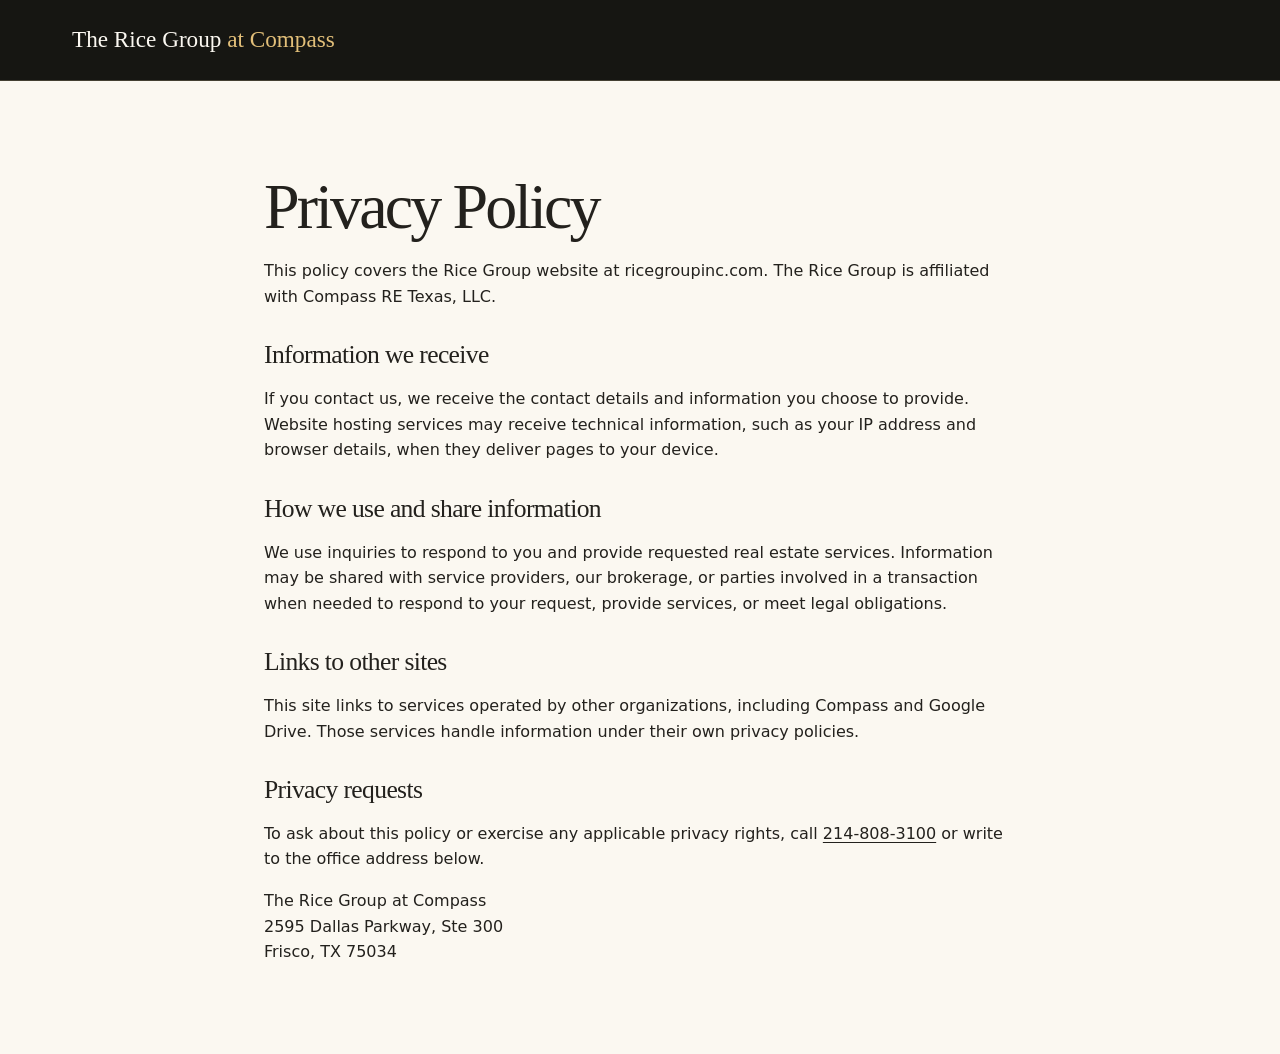
==== privacy-policy/index.html @ 69a4f801 "Redesign the Rice Group homepage and disclosures" ====
<!doctype html>
<html lang="en">
<head>
  <meta charset="utf-8">
  <meta name="viewport" content="width=device-width, initial-scale=1">
  <title>Privacy Policy | The Rice Group at Compass</title>
  <link rel="stylesheet" href="../styles.css">
</head>
<body>
  <header class="site-header">
    <div class="wrap header-inner">
      <a class="wordmark" href="../">The Rice Group <span>at Compass</span></a>
    </div>
  </header>
  <main class="wrap section policy">
    <h1>Privacy Policy</h1>
    <p>This policy covers the Rice Group website at ricegroupinc.com. The Rice Group is affiliated with Compass RE Texas, LLC.</p>
    <h2>Information we receive</h2>
    <p>If you contact us, we receive the contact details and information you choose to provide. Website hosting services may receive technical information, such as your IP address and browser details, when they deliver pages to your device.</p>
    <h2>How we use and share information</h2>
    <p>We use inquiries to respond to you and provide requested real estate services. Information may be shared with service providers, our brokerage, or parties involved in a transaction when needed to respond to your request, provide services, or meet legal obligations.</p>
    <h2>Links to other sites</h2>
    <p>This site links to services operated by other organizations, including Compass and Google Drive. Those services handle information under their own privacy policies.</p>
    <h2>Privacy requests</h2>
    <p>To ask about this policy or exercise any applicable privacy rights, call <a href="tel:+12148083100">214-808-3100</a> or write to the office address below.</p>
    <address>The Rice Group at Compass<br>2595 Dallas Parkway, Ste 300<br>Frisco, TX 75034</address>
  </main>
</body>
</html>
---- styles.css ----
:root {
  color-scheme: light;
  --paper: #fbf8f1;
  --ink: #23211d;
  --muted: #615b50;
  --dark: #161612;
  --gold: #e2bf79;
  --line: #d8cdb8;
  --serif: Georgia, 'Times New Roman', serif;
  --sans: system-ui, -apple-system, sans-serif;
}
* { box-sizing: border-box; }
html { scroll-padding-top: 1.25rem; }
body { margin: 0; background: var(--paper); color: var(--ink); font: 1rem/1.6 var(--sans); }
img { display: block; max-width: 100%; }
p { margin: 0 0 1rem; }
a { color: inherit; text-underline-offset: .2em; }
a:hover { text-decoration-thickness: .14em; }
a:focus-visible { outline: 3px solid #a36e13; outline-offset: 5px; }
.site-header a:focus-visible, .hero a:focus-visible, .site-footer a:focus-visible { outline-color: var(--gold); }
.wrap { width: min(100% - 3rem, 71rem); margin-inline: auto; }
.skip { position: absolute; top: .5rem; left: .5rem; z-index: 2; padding: .5rem 1rem; background: white; transform: translateY(-180%); }
.skip:focus { transform: none; }
.site-header, .hero, .site-footer { background: var(--dark); color: var(--paper); }
.header-inner { min-height: 5rem; display: flex; align-items: center; justify-content: space-between; gap: .75rem 2rem; flex-wrap: wrap; padding-block: 1rem; }
.site-header { border-bottom: 1px solid #444033; }
.wordmark { font: 1.45rem/1.2 var(--serif); text-decoration: none; }
.wordmark span { color: var(--gold); white-space: nowrap; }
.header-inner nav { display: flex; flex-wrap: wrap; gap: .4rem 1.5rem; font-size: .9rem; }
.header-inner nav a { text-decoration: none; }
.header-inner nav a:hover { text-decoration: underline; }
.hero-grid { display: grid; grid-template-columns: 1.14fr 1fr; gap: clamp(2rem, 5vw, 5rem); align-items: center; padding-block: clamp(3rem, 7vw, 6rem); }
.eyebrow { color: var(--gold); font-size: .78rem; font-weight: 700; letter-spacing: .16em; text-transform: uppercase; }
h1, h2, h3 { font-family: var(--serif); font-weight: 400; line-height: 1.12; margin: 0 0 1rem; }
h1 { font-size: clamp(2.65rem, 6.4vw, 5.35rem); letter-spacing: -.045em; }
h2 { font-size: clamp(2rem, 4vw, 3.25rem); letter-spacing: -.025em; }
h3 { font-size: clamp(1.45rem, 3vw, 2rem); }
.hero-copy { color: #e6ded0; max-width: 33rem; font-size: 1.08rem; }
.hero-image { width: 100%; height: auto; max-width: 27rem; justify-self: center; border-radius: 50%; }
.actions { display: flex; flex-wrap: wrap; gap: 1rem 1.4rem; align-items: center; margin-top: 1.75rem; }
.button { background: var(--gold); color: var(--dark); display: inline-block; padding: .7rem 1.2rem; font-weight: 700; text-decoration: none; border: 1px solid var(--gold); }
.button:hover { background: #f1d59b; }
.text-link { color: var(--gold); }
.section { padding-block: clamp(3.4rem, 7vw, 6rem); }
.section-heading { max-width: 37rem; margin-bottom: 2rem; }
.section-heading p, .team-copy p, .services-grid p { color: var(--muted); margin-bottom: 0; }
.team-grid { display: grid; grid-template-columns: repeat(2, minmax(0, 1fr)); gap: 1.5rem; }
.team-card { display: grid; grid-template-columns: minmax(7rem, .85fr) 1fr; align-items: stretch; border: 1px solid var(--line); background: #fffdfa; }
.team-card img { width: 100%; height: 100%; min-height: 13rem; object-fit: cover; object-position: center 37%; }
.team-copy { align-self: center; padding: clamp(1rem, 2.4vw, 2rem); }
.service-band { background: #eee6d6; }
.services-grid { display: grid; grid-template-columns: 1fr 1.2fr; gap: 2rem 4rem; }
.services-grid ul { list-style: none; margin: 0; padding: 0; display: grid; grid-template-columns: repeat(2, minmax(0, 1fr)); gap: .3rem 1.5rem; }
.services-grid li { border-bottom: 1px solid var(--line); padding: .6rem 0; }
.site-footer { padding-block: 3rem 2rem; }
.footer-grid { display: grid; grid-template-columns: 1fr 1fr; gap: 2rem; }
.footer-grid h2 { font-size: 1.55rem; color: var(--gold); }
.footer-grid ul, .disclosures ul { list-style: none; margin: 0; padding: 0; }
.footer-grid li { margin-bottom: .4rem; }
address { font-style: normal; }
.disclosures { margin-top: 2rem; border-top: 1px solid #514939; padding-top: 1.2rem; }
.disclosures li { padding-block: .25rem; }
.disclosures span, .copyright { color: #ded5c4; }
.copyright { margin: 1.3rem 0 0; font-size: .85rem; }
.policy { max-width: 47rem; }
.policy h1 { font-size: clamp(2.5rem, 6vw, 4rem); }
.policy h2 { font-size: 1.6rem; margin-top: 2rem; }
@media (max-width: 55rem) {
  .team-card { grid-template-columns: 1fr; }
  .team-card img { aspect-ratio: 1; height: auto; min-height: 0; }
  .team-copy { align-self: start; }
}
@media (max-width: 42rem) {
  .wrap { width: calc(100% - 2rem); }
  .hero-grid, .team-grid, .services-grid, .footer-grid { grid-template-columns: 1fr; }
  .hero-image { max-width: min(100%, 21rem); }
  .team-card { grid-template-columns: minmax(6rem, .75fr) 1fr; }
  .team-card img { height: 100%; min-height: 10rem; }
}
@media (max-width: 24rem) {
  .team-card, .services-grid ul { grid-template-columns: 1fr; }
  .team-card img { height: auto; }
}
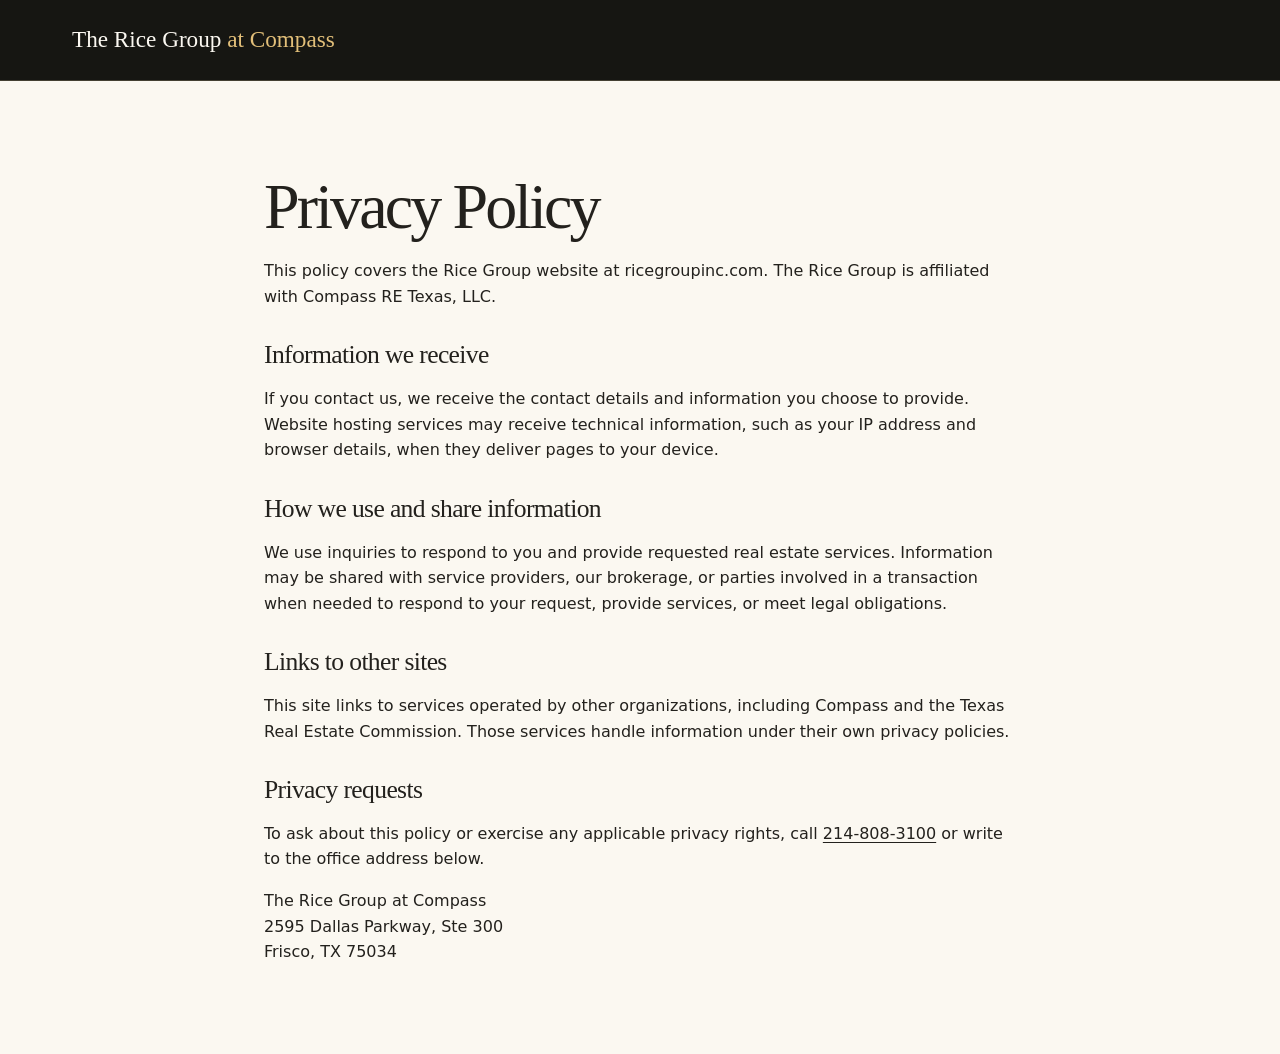
==== commit 5145c576: "Host Brent and JoAnn’s IABS PDFs on the Rice Group site" ====
--- a/privacy-policy/index.html
+++ b/privacy-policy/index.html
@@ -20,7 +20,7 @@
     <h2>How we use and share information</h2>
     <p>We use inquiries to respond to you and provide requested real estate services. Information may be shared with service providers, our brokerage, or parties involved in a transaction when needed to respond to your request, provide services, or meet legal obligations.</p>
     <h2>Links to other sites</h2>
-    <p>This site links to services operated by other organizations, including Compass and Google Drive. Those services handle information under their own privacy policies.</p>
+    <p>This site links to services operated by other organizations, including Compass and the Texas Real Estate Commission. Those services handle information under their own privacy policies.</p>
     <h2>Privacy requests</h2>
     <p>To ask about this policy or exercise any applicable privacy rights, call <a href="tel:+12148083100">214-808-3100</a> or write to the office address below.</p>
     <address>The Rice Group at Compass<br>2595 Dallas Parkway, Ste 300<br>Frisco, TX 75034</address>
--- a/styles.css
+++ b/styles.css
@@ -45,9 +45,17 @@
 .section-heading { max-width: 37rem; margin-bottom: 2rem; }
 .section-heading p, .team-copy p, .services-grid p { color: var(--muted); margin-bottom: 0; }
 .team-grid { display: grid; grid-template-columns: repeat(2, minmax(0, 1fr)); gap: 1.5rem; }
-.team-card { display: grid; grid-template-columns: minmax(7rem, .85fr) 1fr; align-items: stretch; border: 1px solid var(--line); background: #fffdfa; }
+.team-card { display: grid; grid-template-columns: minmax(7rem, .85fr) 1fr; align-items: stretch; border: 1px solid var(--line); background: #fffdfa; height: 100%; text-decoration: none; }
+.team-card:is(:hover, :focus-visible) h3 { text-decoration: underline; }
 .team-card img { width: 100%; height: 100%; min-height: 13rem; object-fit: cover; object-position: center 37%; }
 .team-copy { align-self: center; padding: clamp(1rem, 2.4vw, 2rem); }
+.faq-list { max-width: 50rem; border-top: 1px solid var(--line); }
+.faq-list details { border-bottom: 1px solid var(--line); }
+.faq-list summary { cursor: pointer; padding: 1rem .25rem; font-weight: 650; }
+.faq-list summary:hover { text-decoration: underline; }
+.faq-list summary:focus-visible { outline: 3px solid #a36e13; outline-offset: 3px; }
+.faq-list details > :not(summary) { margin: 0 .25rem 1rem; color: var(--muted); }
+.faq-list ul { padding-inline-start: 1.5rem; }
 .service-band { background: #eee6d6; }
 .services-grid { display: grid; grid-template-columns: 1fr 1.2fr; gap: 2rem 4rem; }
 .services-grid ul { list-style: none; margin: 0; padding: 0; display: grid; grid-template-columns: repeat(2, minmax(0, 1fr)); gap: .3rem 1.5rem; }
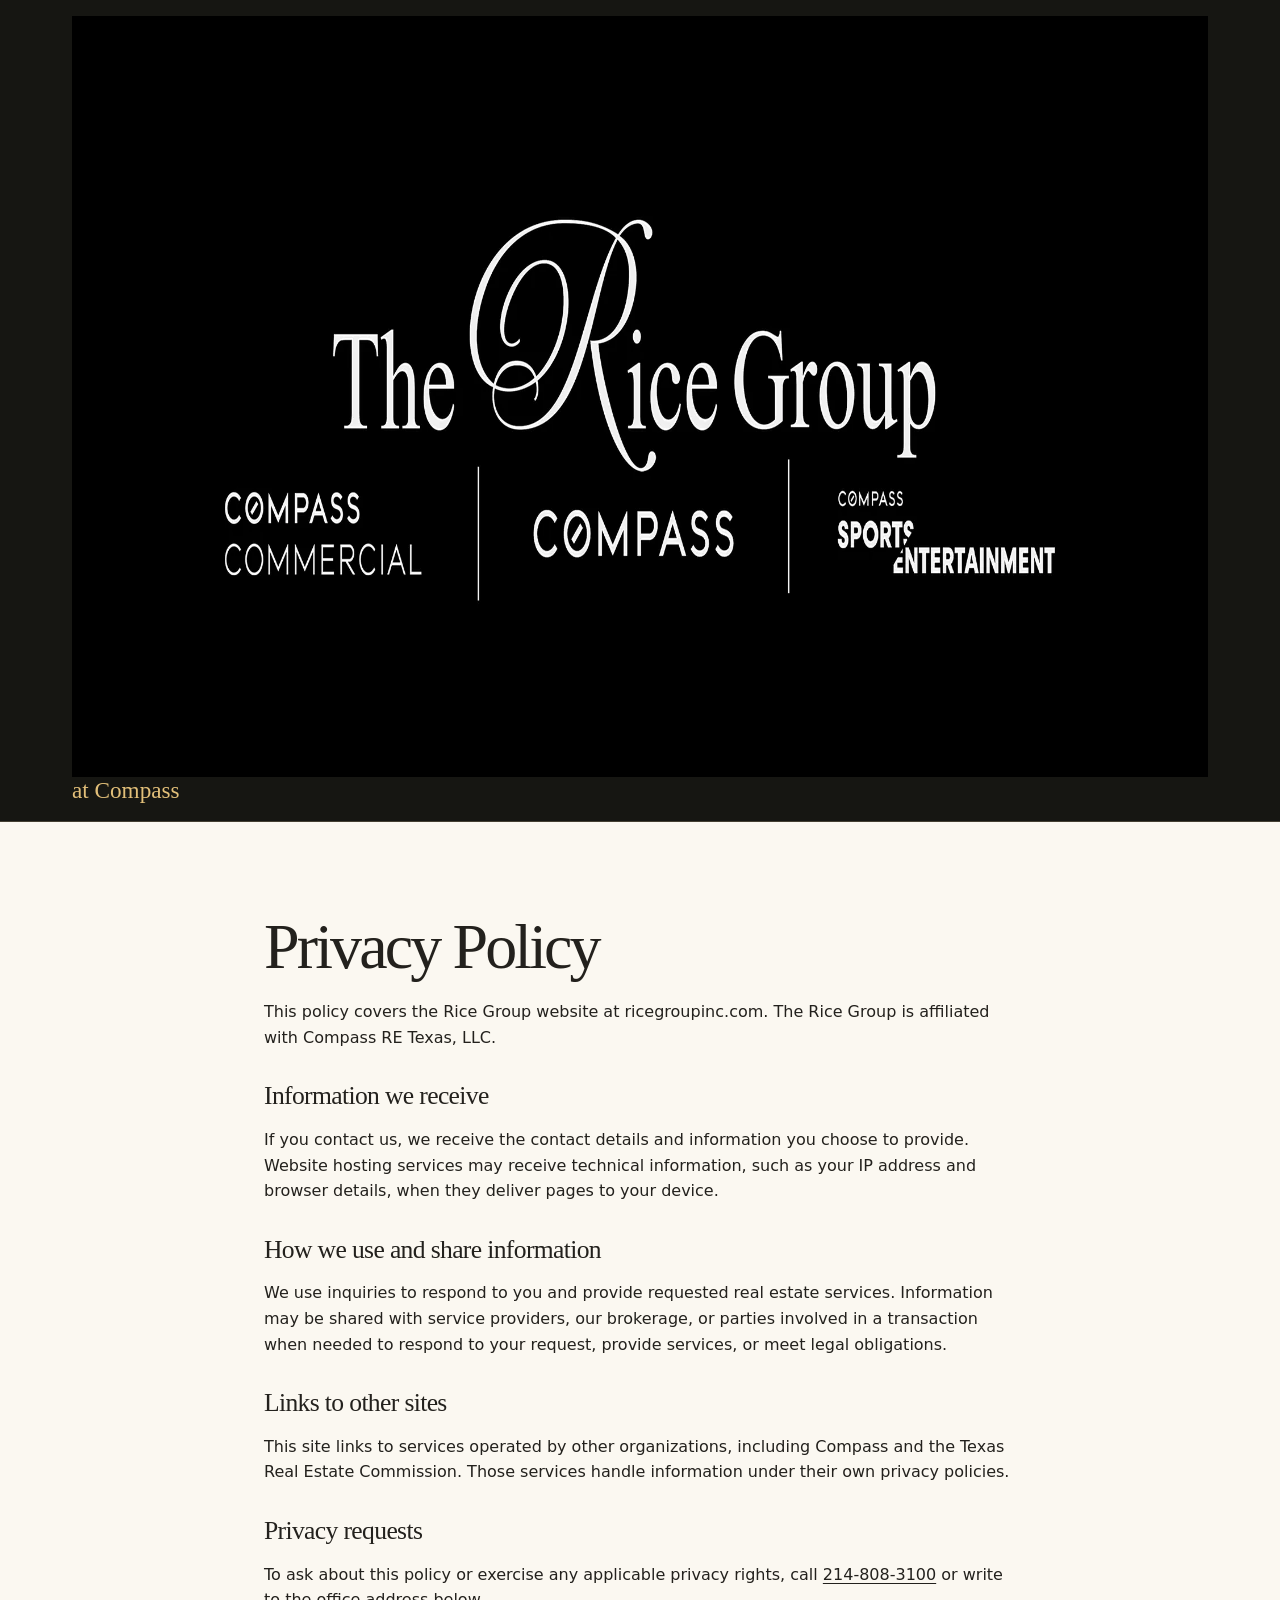
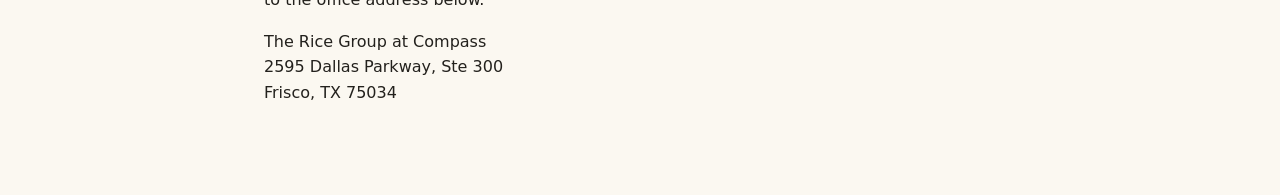
==== commit 0ff29d44: "Apply the shared Rice Group wordmark" ====
--- a/privacy-policy/index.html
+++ b/privacy-policy/index.html
@@ -4,12 +4,15 @@
   <meta charset="utf-8">
   <meta name="viewport" content="width=device-width, initial-scale=1">
   <title>Privacy Policy | The Rice Group at Compass</title>
-  <link rel="stylesheet" href="../styles.css">
+  <link rel="stylesheet" href="../styles.css?v=rice-wordmark">
 </head>
 <body>
   <header class="site-header">
     <div class="wrap header-inner">
-      <a class="wordmark" href="../">The Rice Group <span>at Compass</span></a>
+      <a class="wordmark" href="../">
+        <span class="wordmark-logo"><img src="../images/rice-group-banner.png" alt="The Rice Group" width="2000" height="761"></span>
+        <span class="wordmark-compass">at Compass</span>
+      </a>
     </div>
   </header>
   <main class="wrap section policy">
--- a/styles.css
+++ b/styles.css
@@ -29,26 +29,19 @@
 .header-inner nav { display: flex; flex-wrap: wrap; gap: .4rem 1.5rem; font-size: .9rem; }
 .header-inner nav a { text-decoration: none; }
 .header-inner nav a:hover { text-decoration: underline; }
-.hero-grid { display: grid; grid-template-columns: 1.14fr 1fr; gap: clamp(2rem, 5vw, 5rem); align-items: center; padding-block: clamp(3rem, 7vw, 6rem); }
 .eyebrow { color: var(--gold); font-size: .78rem; font-weight: 700; letter-spacing: .16em; text-transform: uppercase; }
 h1, h2, h3 { font-family: var(--serif); font-weight: 400; line-height: 1.12; margin: 0 0 1rem; }
 h1 { font-size: clamp(2.65rem, 6.4vw, 5.35rem); letter-spacing: -.045em; }
 h2 { font-size: clamp(2rem, 4vw, 3.25rem); letter-spacing: -.025em; }
 h3 { font-size: clamp(1.45rem, 3vw, 2rem); }
 .hero-copy { color: #e6ded0; max-width: 33rem; font-size: 1.08rem; }
-.hero-image { width: 100%; height: auto; max-width: 27rem; justify-self: center; border-radius: 50%; }
 .actions { display: flex; flex-wrap: wrap; gap: 1rem 1.4rem; align-items: center; margin-top: 1.75rem; }
 .button { background: var(--gold); color: var(--dark); display: inline-block; padding: .7rem 1.2rem; font-weight: 700; text-decoration: none; border: 1px solid var(--gold); }
 .button:hover { background: #f1d59b; }
 .text-link { color: var(--gold); }
 .section { padding-block: clamp(3.4rem, 7vw, 6rem); }
 .section-heading { max-width: 37rem; margin-bottom: 2rem; }
-.section-heading p, .team-copy p, .services-grid p { color: var(--muted); margin-bottom: 0; }
-.team-grid { display: grid; grid-template-columns: repeat(2, minmax(0, 1fr)); gap: 1.5rem; }
-.team-card { display: grid; grid-template-columns: minmax(7rem, .85fr) 1fr; align-items: stretch; border: 1px solid var(--line); background: #fffdfa; height: 100%; text-decoration: none; }
-.team-card:is(:hover, :focus-visible) h3 { text-decoration: underline; }
-.team-card img { width: 100%; height: 100%; min-height: 13rem; object-fit: cover; object-position: center 37%; }
-.team-copy { align-self: center; padding: clamp(1rem, 2.4vw, 2rem); }
+.section-heading p, .services-grid p { color: var(--muted); margin-bottom: 0; }
 .faq-list { max-width: 50rem; border-top: 1px solid var(--line); }
 .faq-list details { border-bottom: 1px solid var(--line); }
 .faq-list summary { cursor: pointer; padding: 1rem .25rem; font-weight: 650; }
@@ -73,19 +66,37 @@
 .policy { max-width: 47rem; }
 .policy h1 { font-size: clamp(2.5rem, 6vw, 4rem); }
 .policy h2 { font-size: 1.6rem; margin-top: 2rem; }
-@media (max-width: 55rem) {
-  .team-card { grid-template-columns: 1fr; }
-  .team-card img { aspect-ratio: 1; height: auto; min-height: 0; }
-  .team-copy { align-self: start; }
-}
 @media (max-width: 42rem) {
   .wrap { width: calc(100% - 2rem); }
-  .hero-grid, .team-grid, .services-grid, .footer-grid { grid-template-columns: 1fr; }
-  .hero-image { max-width: min(100%, 21rem); }
-  .team-card { grid-template-columns: minmax(6rem, .75fr) 1fr; }
-  .team-card img { height: 100%; min-height: 10rem; }
+  .services-grid, .footer-grid { grid-template-columns: 1fr; }
 }
 @media (max-width: 24rem) {
-  .team-card, .services-grid ul { grid-template-columns: 1fr; }
-  .team-card img { height: auto; }
+  .services-grid ul { grid-template-columns: 1fr; }
 }
+.portrait-hero { padding-block: clamp(2.5rem, 5vw, 4.25rem); }
+.hero-intro { text-align: center; }
+.hero-intro h1 { font-size: clamp(2.55rem, 5.8vw, 4.8rem); margin-bottom: .85rem; }
+.hero-intro .hero-copy { max-width: 42rem; margin-inline: auto; }
+.hero-team { width: min(100%, 60rem); margin: clamp(1.6rem, 3vw, 2.5rem) auto 0; }
+.portrait-grid { display: grid; grid-template-columns: repeat(3, minmax(0, 1fr)); gap: clamp(.55rem, 2vw, 1.5rem); list-style: none; margin: 0; padding: 0; }
+.portrait-card { display: grid; grid-template-rows: auto 1fr; height: 100%; border: 1px solid #514939; background: #21201a; text-decoration: none; }
+.portrait-card img { width: 100%; aspect-ratio: 1.12; object-fit: cover; }
+.portrait-frame { overflow: hidden; }
+.portrait-card .portrait-brent { object-position: center 36%; transform: scale(1.27); transform-origin: 41% 40%; }
+.portrait-card .portrait-joann { object-position: center 45%; }
+.portrait-card .portrait-rachael { object-position: center 24%; }
+.portrait-card :is(.portrait-joann, .portrait-rachael) { transform: scaleX(-1); }
+.portrait-caption { position: relative; padding: .8rem 2.2rem .9rem 1rem; }
+.portrait-caption h2 { font-size: clamp(1.05rem, 2.5vw, 1.8rem); letter-spacing: 0; margin: 0 0 .25rem; }
+.portrait-caption p { color: var(--gold); font-size: clamp(.67rem, 1.35vw, .9rem); line-height: 1.4; margin: 0; }
+.portrait-arrow { position: absolute; top: .85rem; right: .9rem; color: var(--gold); }
+.portrait-card:is(:hover, :focus-visible) { border-color: var(--gold); }
+.portrait-card:is(:hover, :focus-visible) h2 { text-decoration: underline; }
+.portrait-hero .actions { justify-content: center; }
+@media (max-width: 36rem) {
+  .hero-break { display: none; }
+  .portrait-card img { aspect-ratio: .8; }
+  .portrait-caption { padding: .55rem .4rem .65rem; }
+  .portrait-arrow { display: none; }
+  .portrait-hero .actions { gap: .7rem 1rem; }
+}
